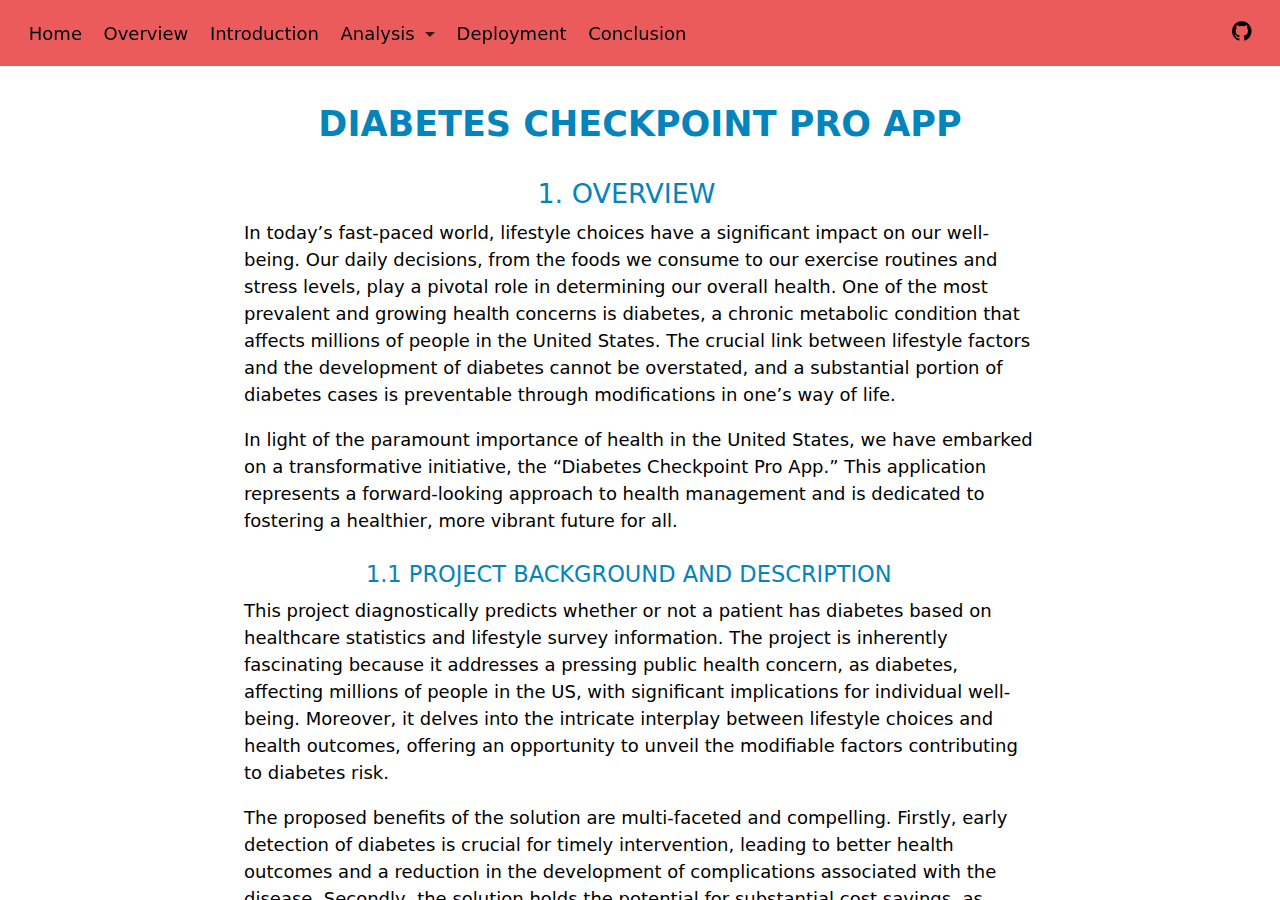
==== docs/index.html @ 88f41fd1 "website" ====
<html xmlns="http://www.w3.org/1999/xhtml">    
  <head>      
    <title>Redirect to Diabetes.html</title>      
    <meta http-equiv="refresh" content="0;URL='Diabetes.html'" />    
  </head>    
  <body> 
  </body>  
</html>
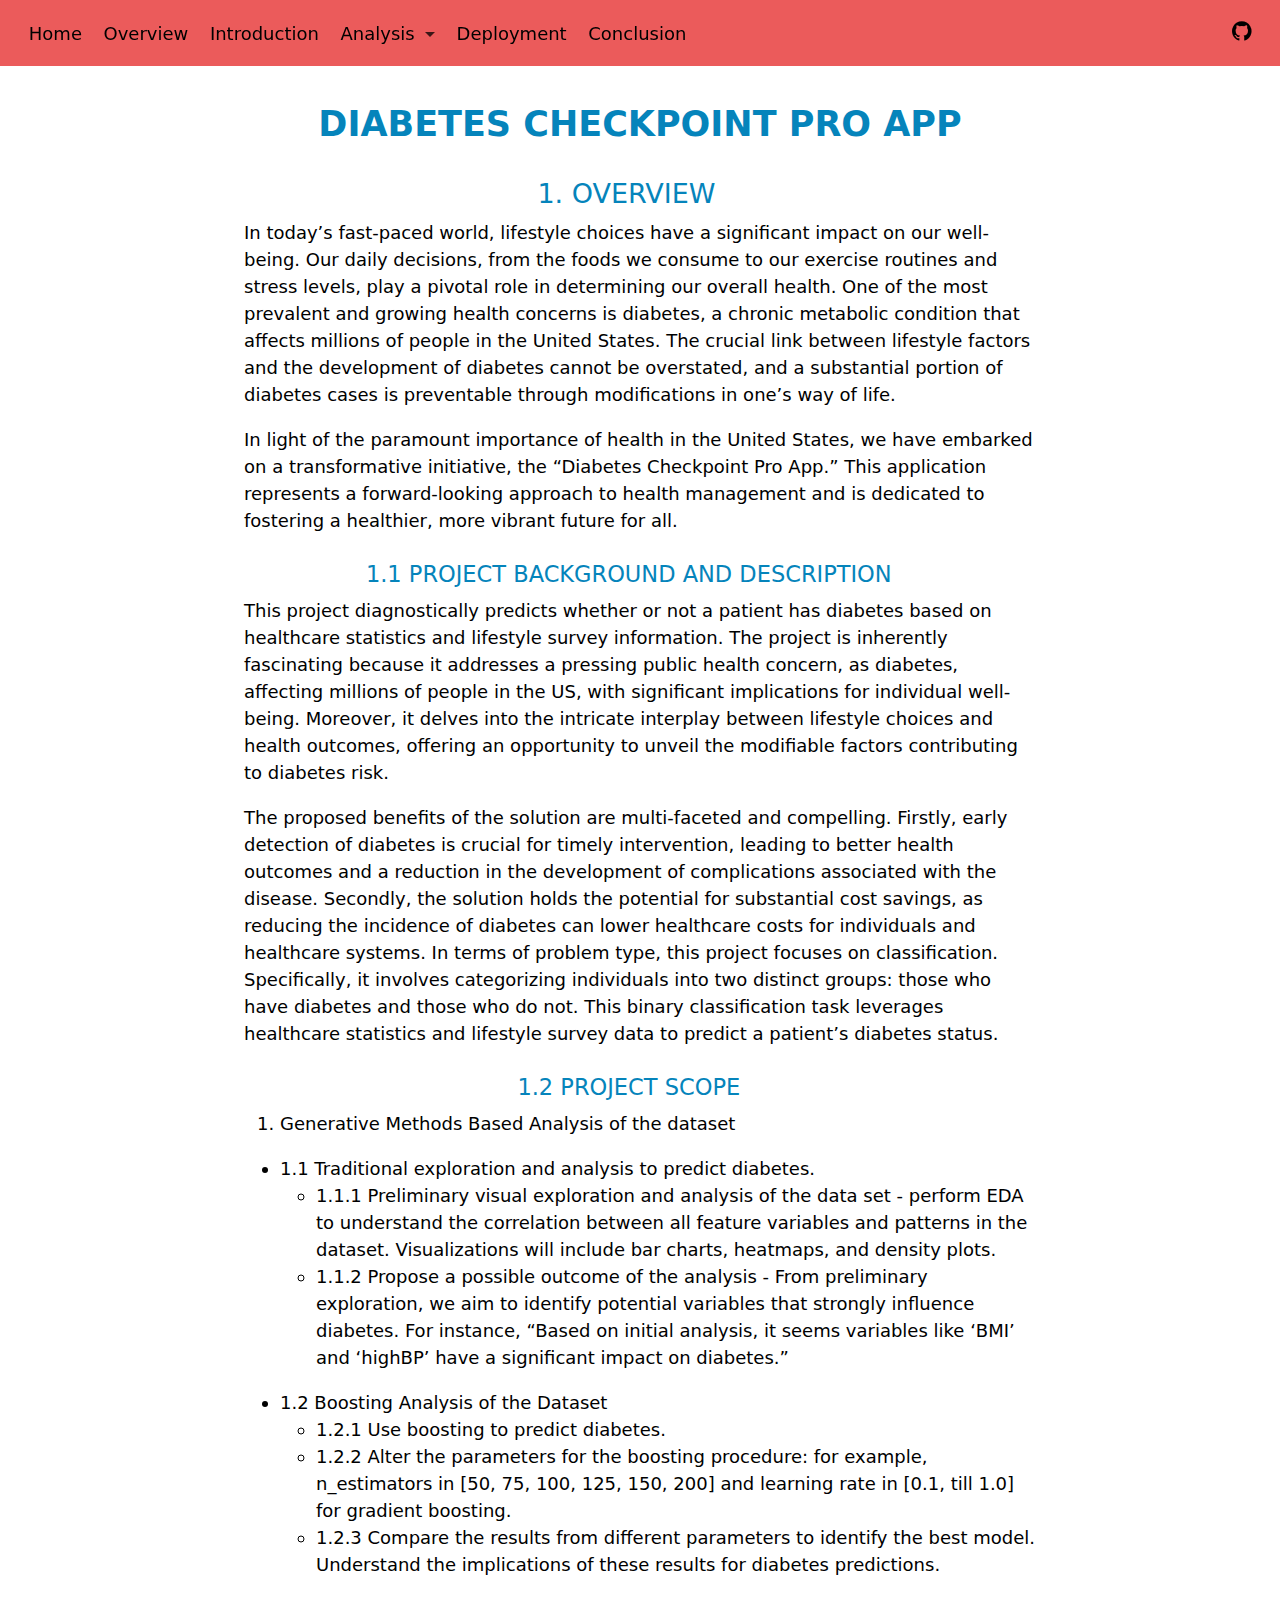
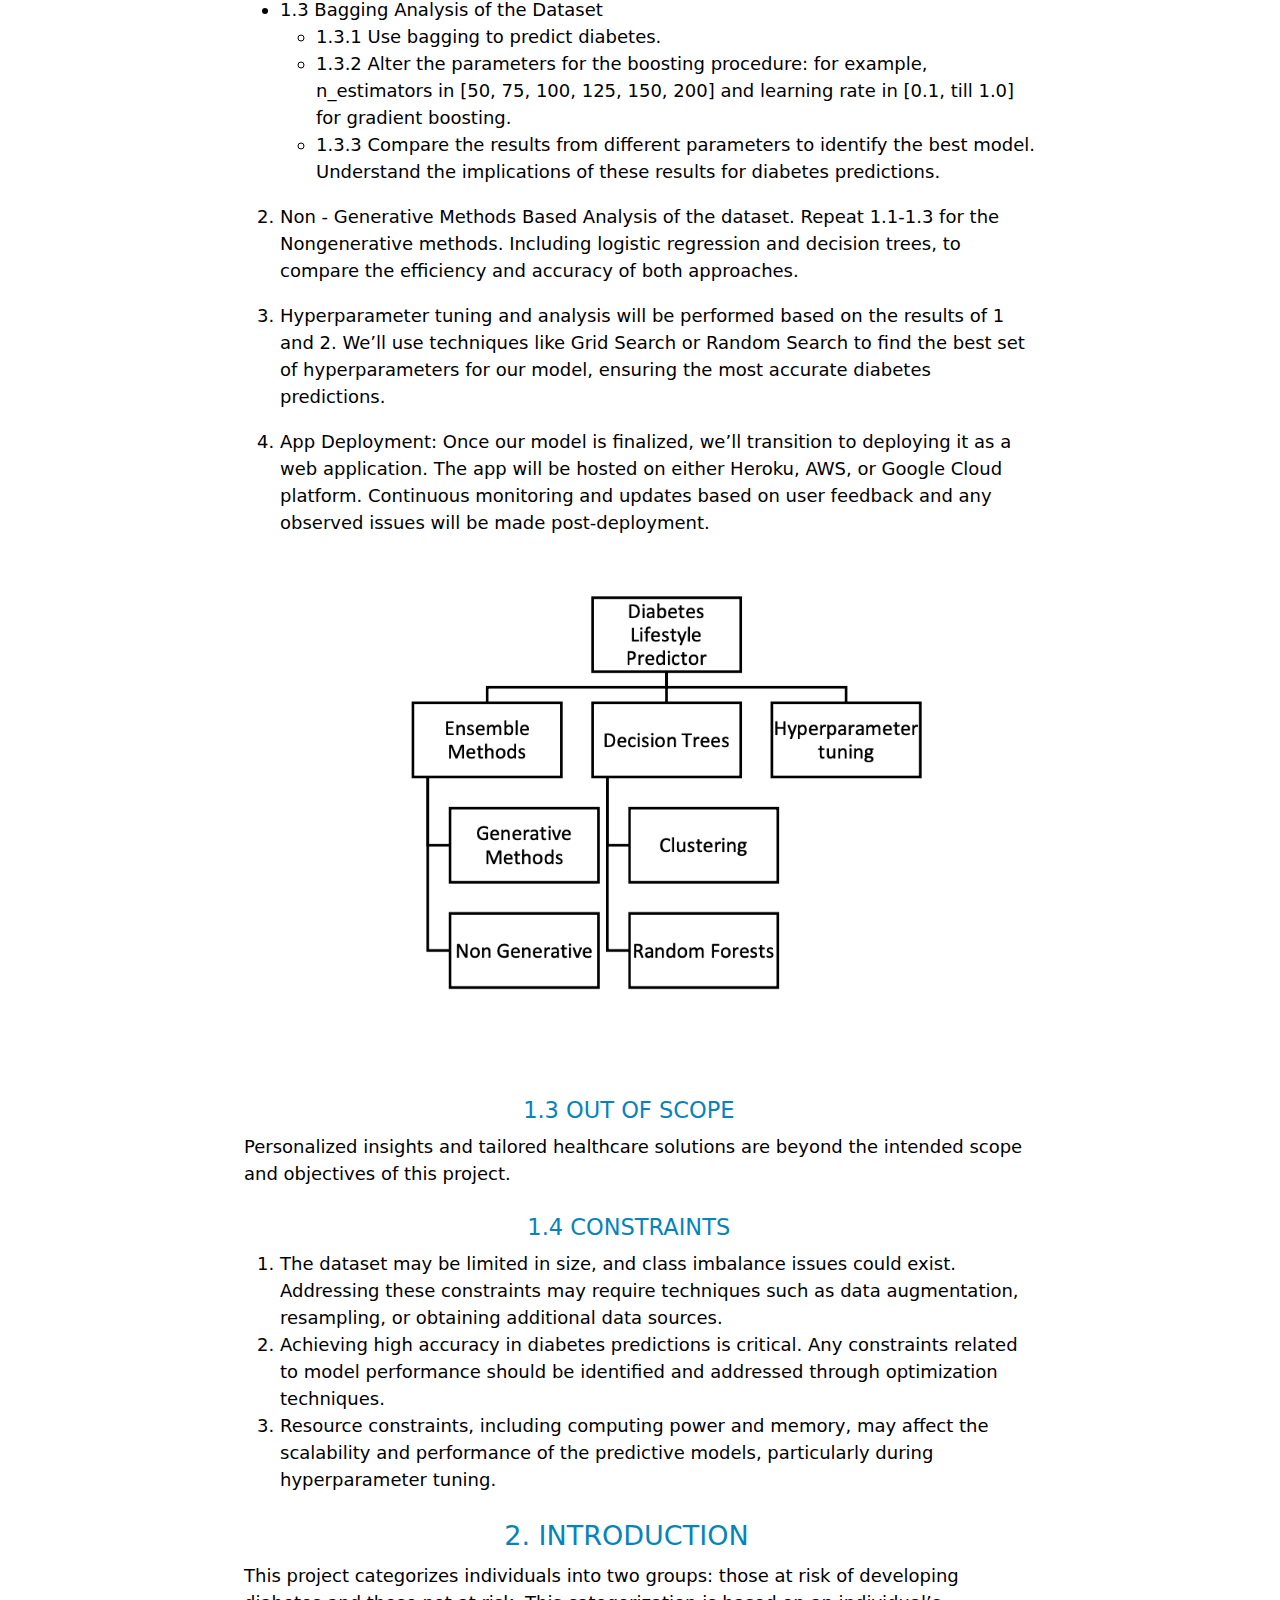
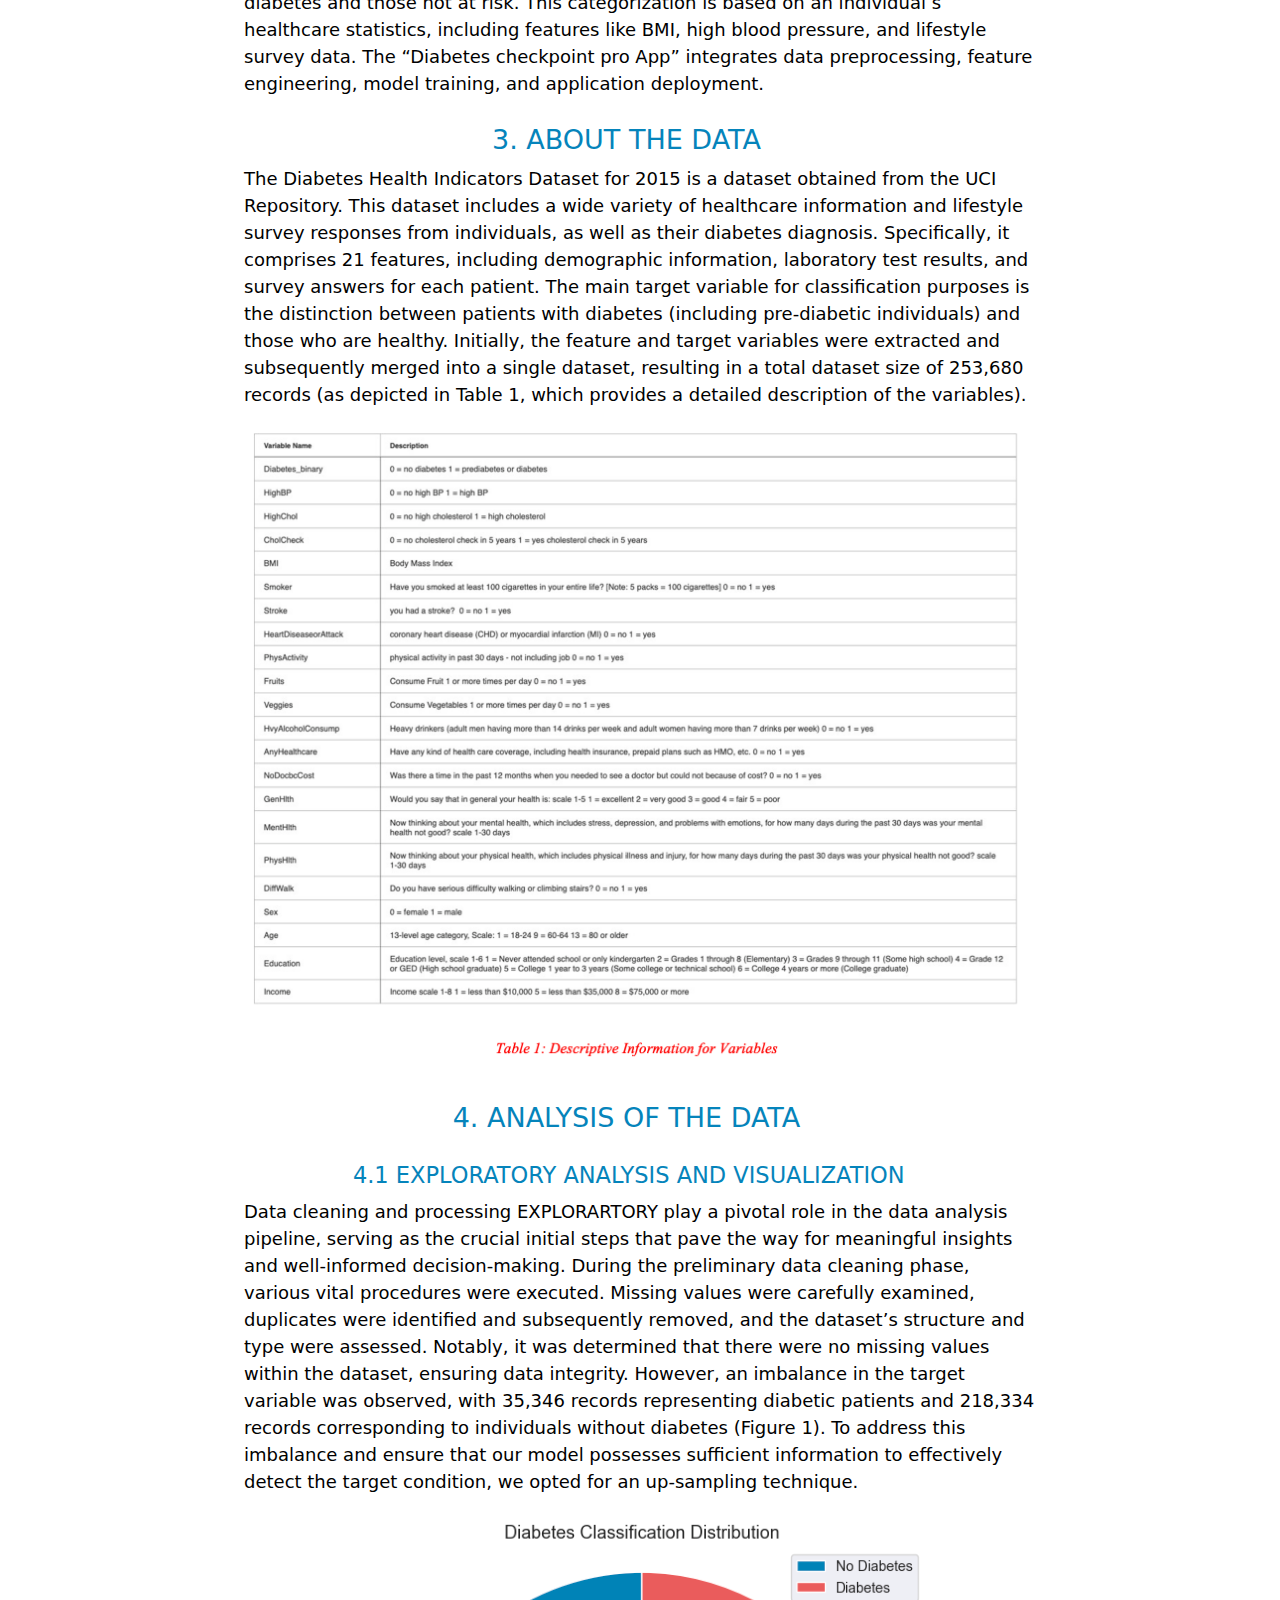
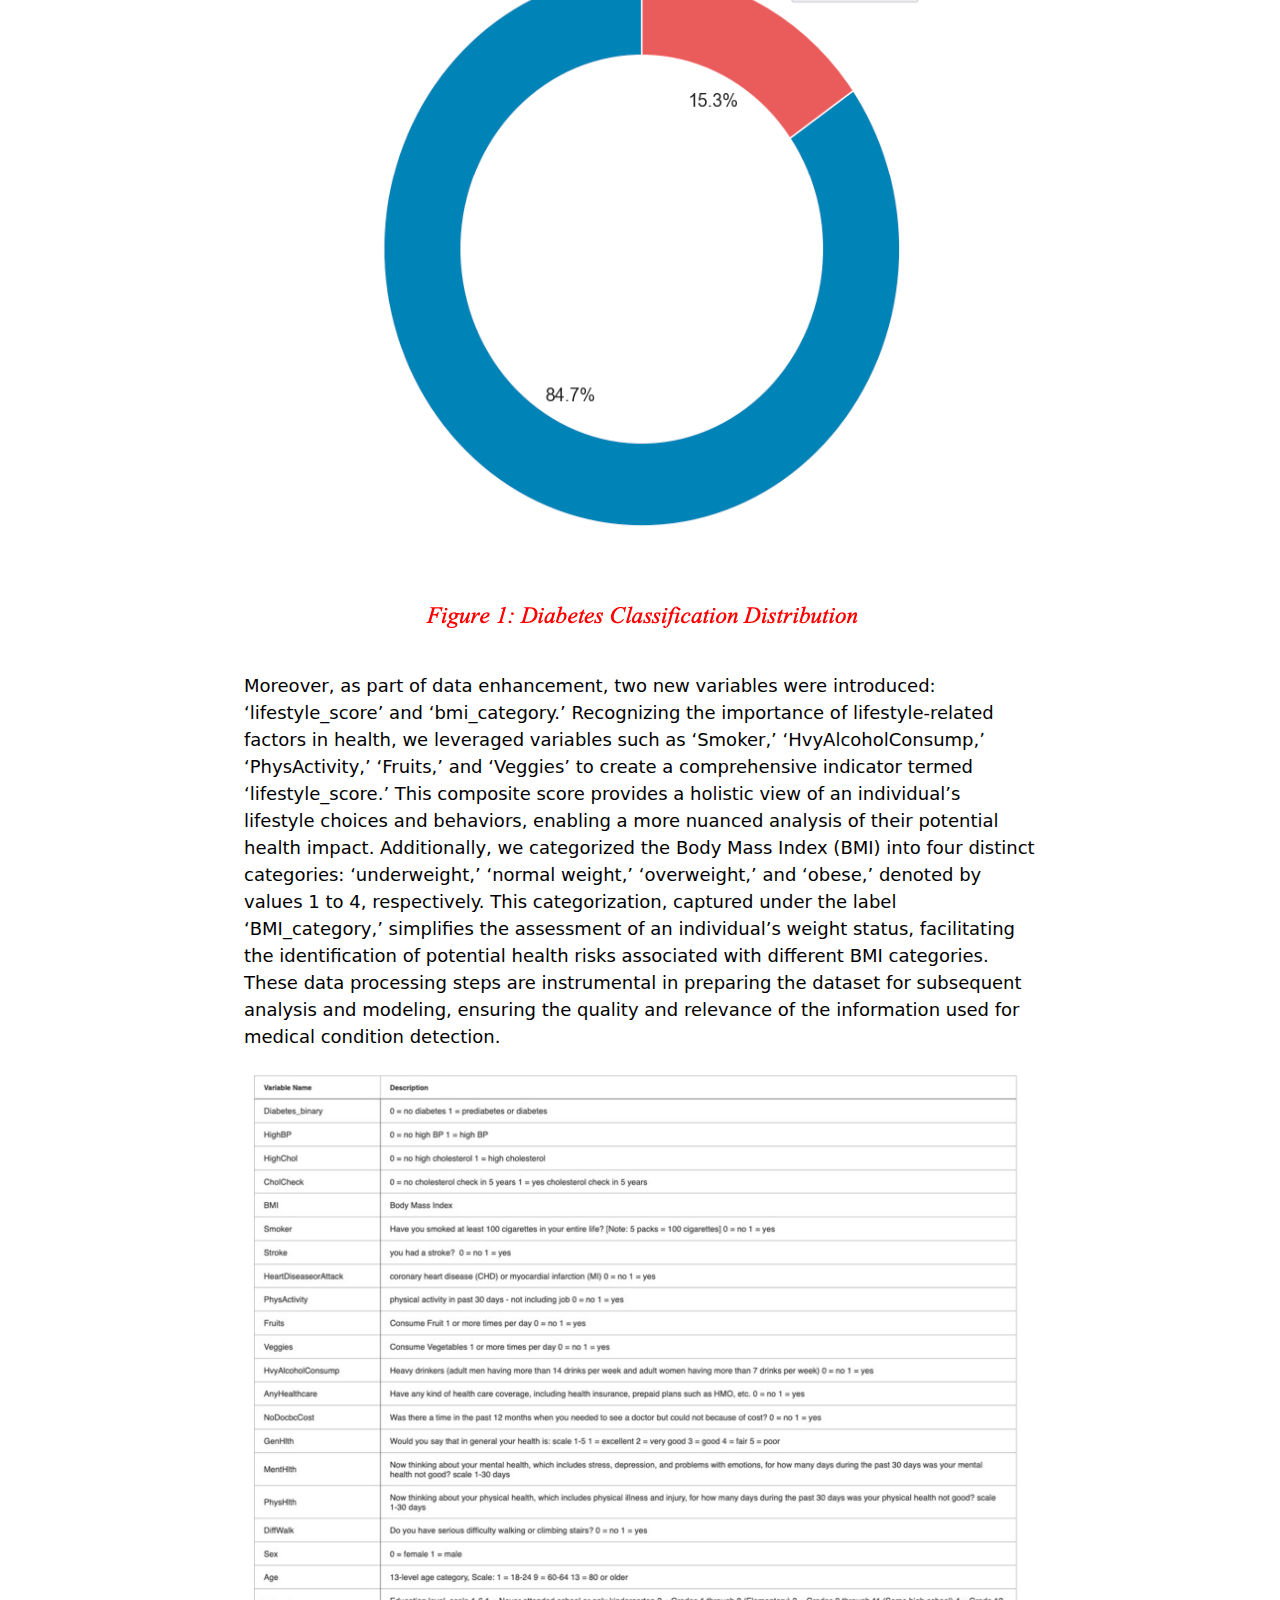
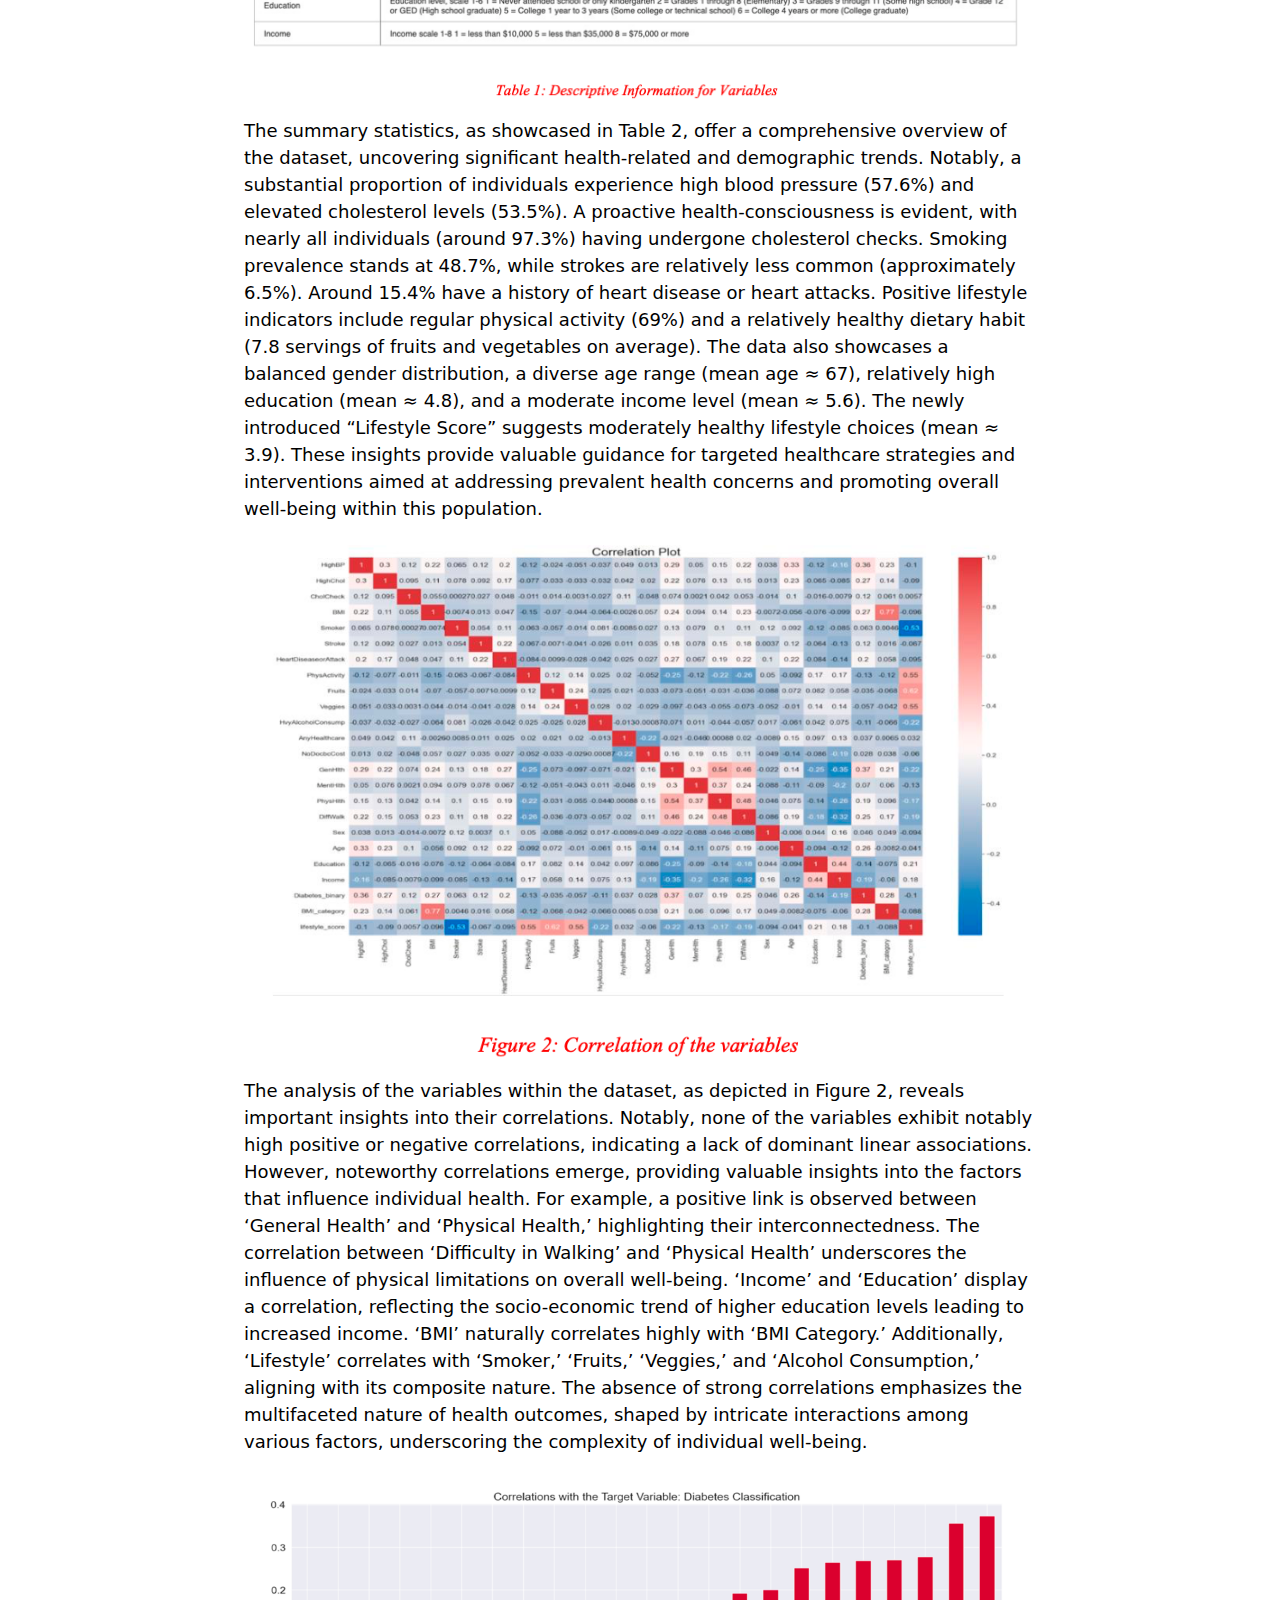
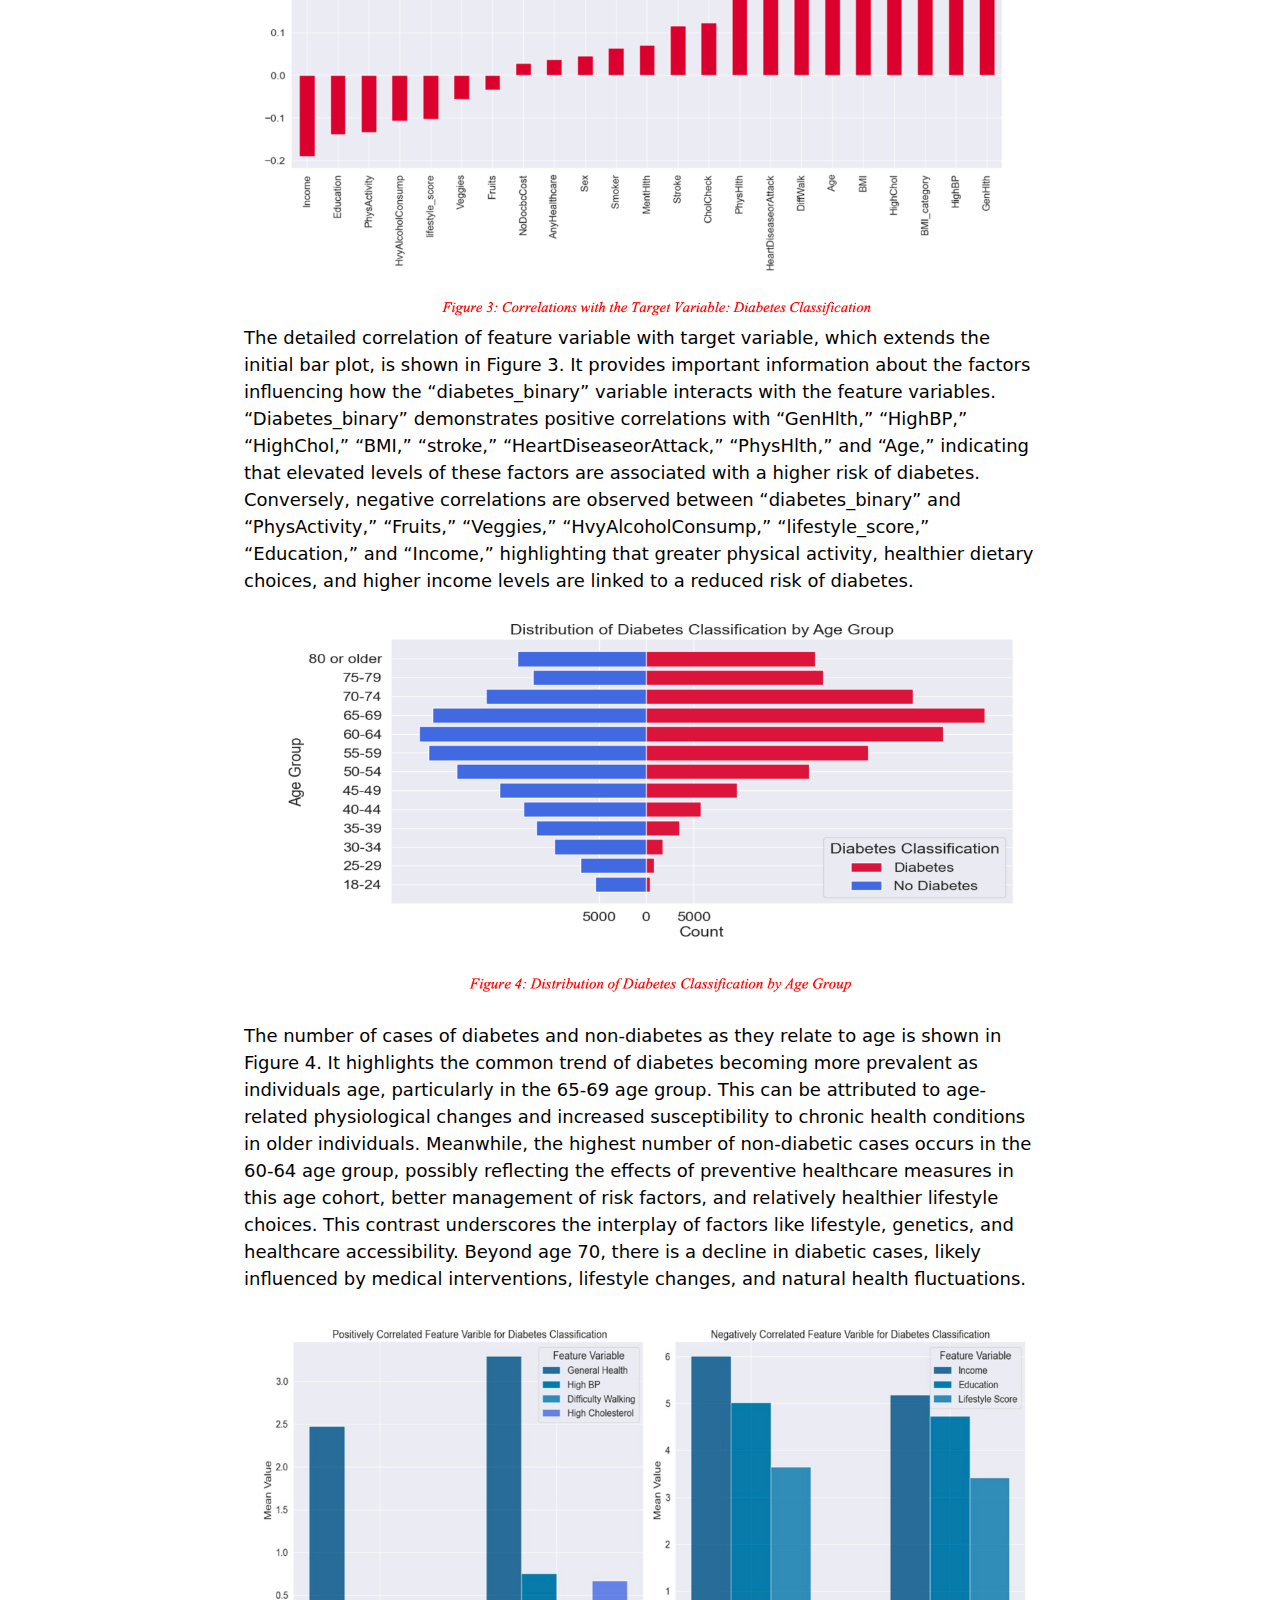
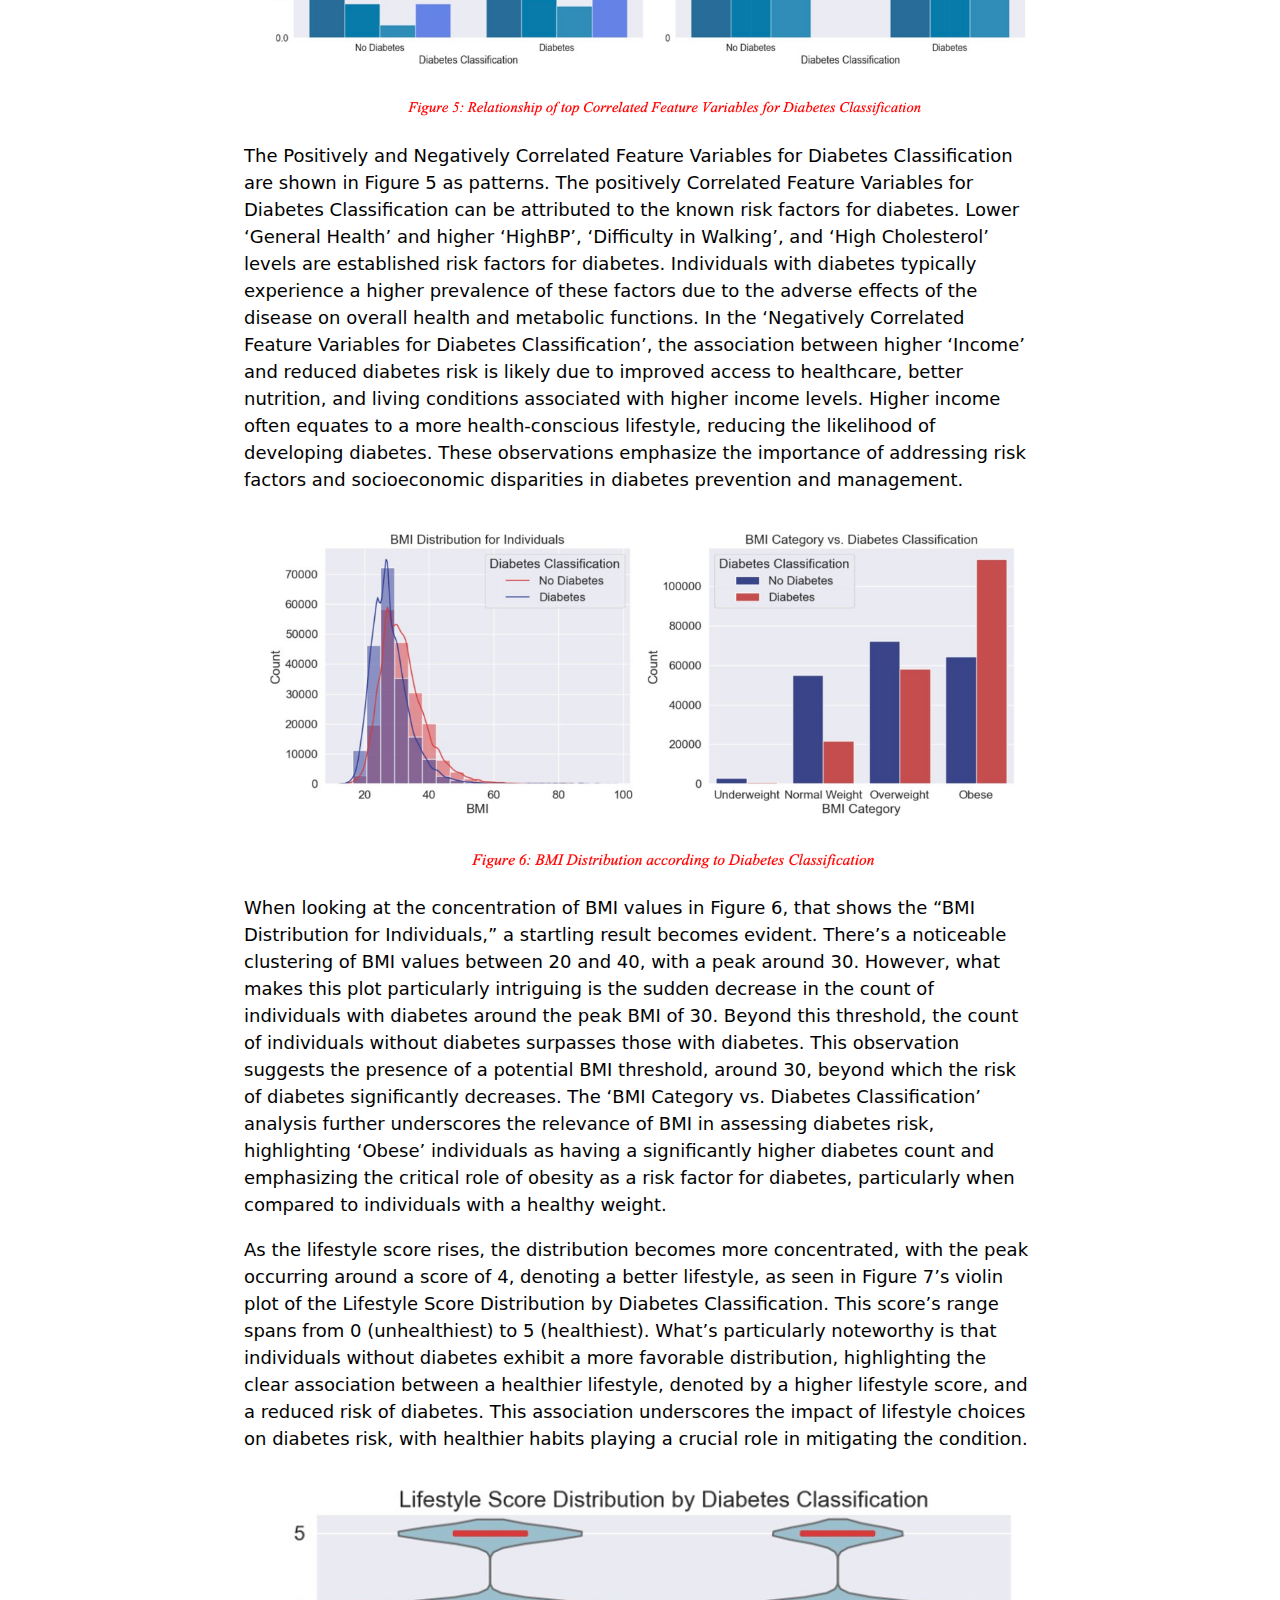
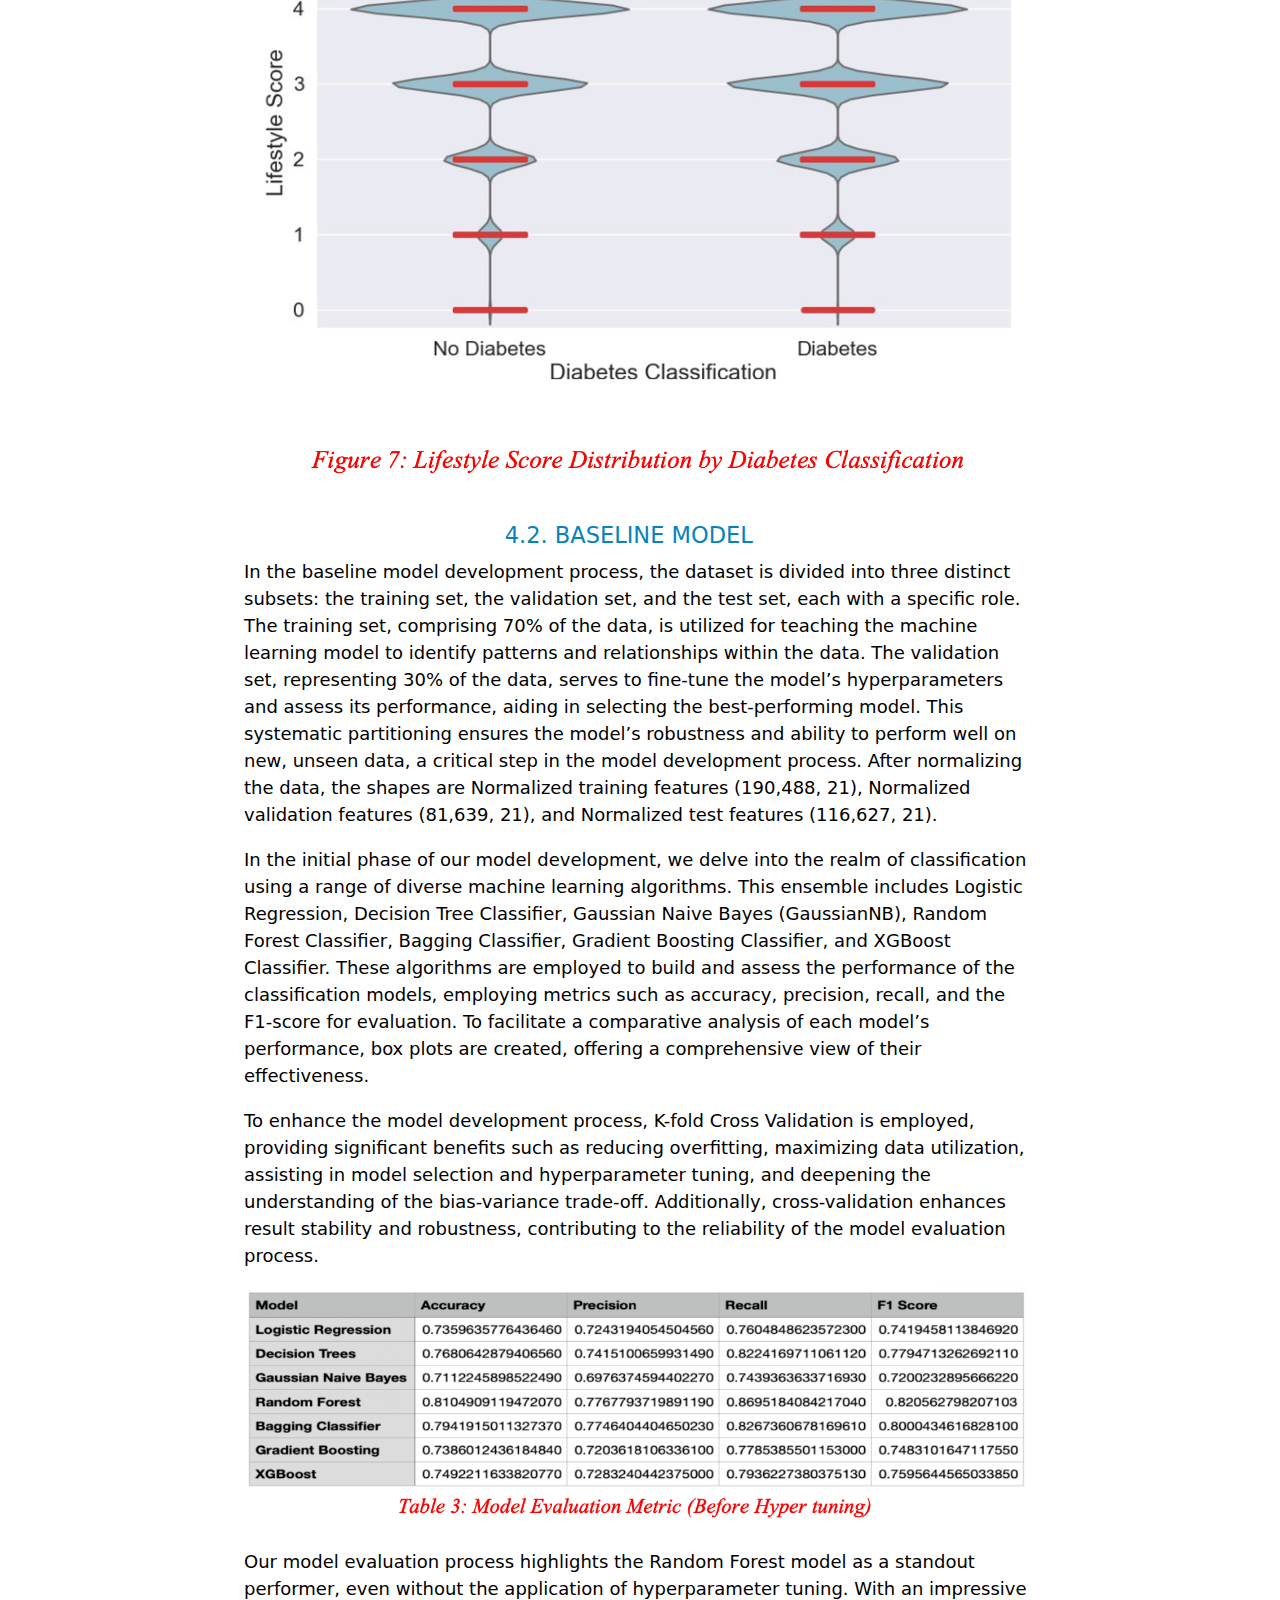
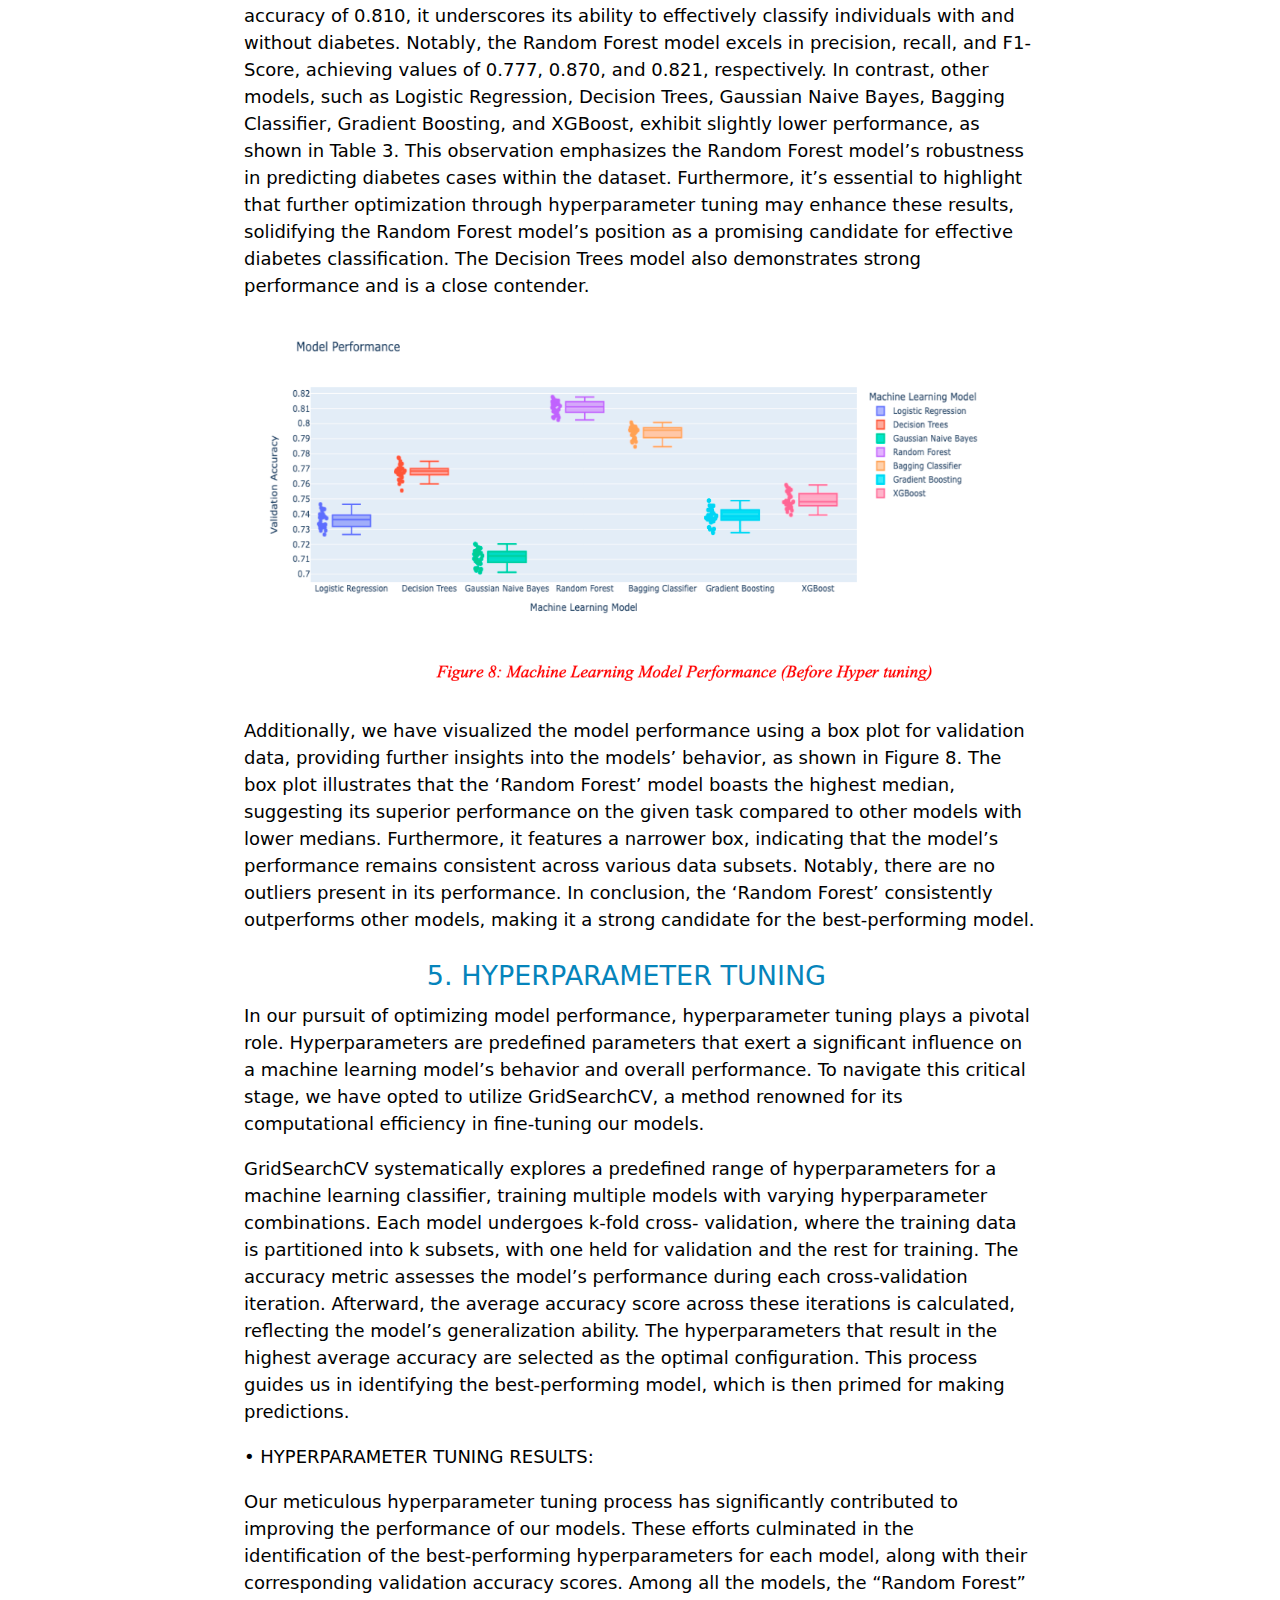
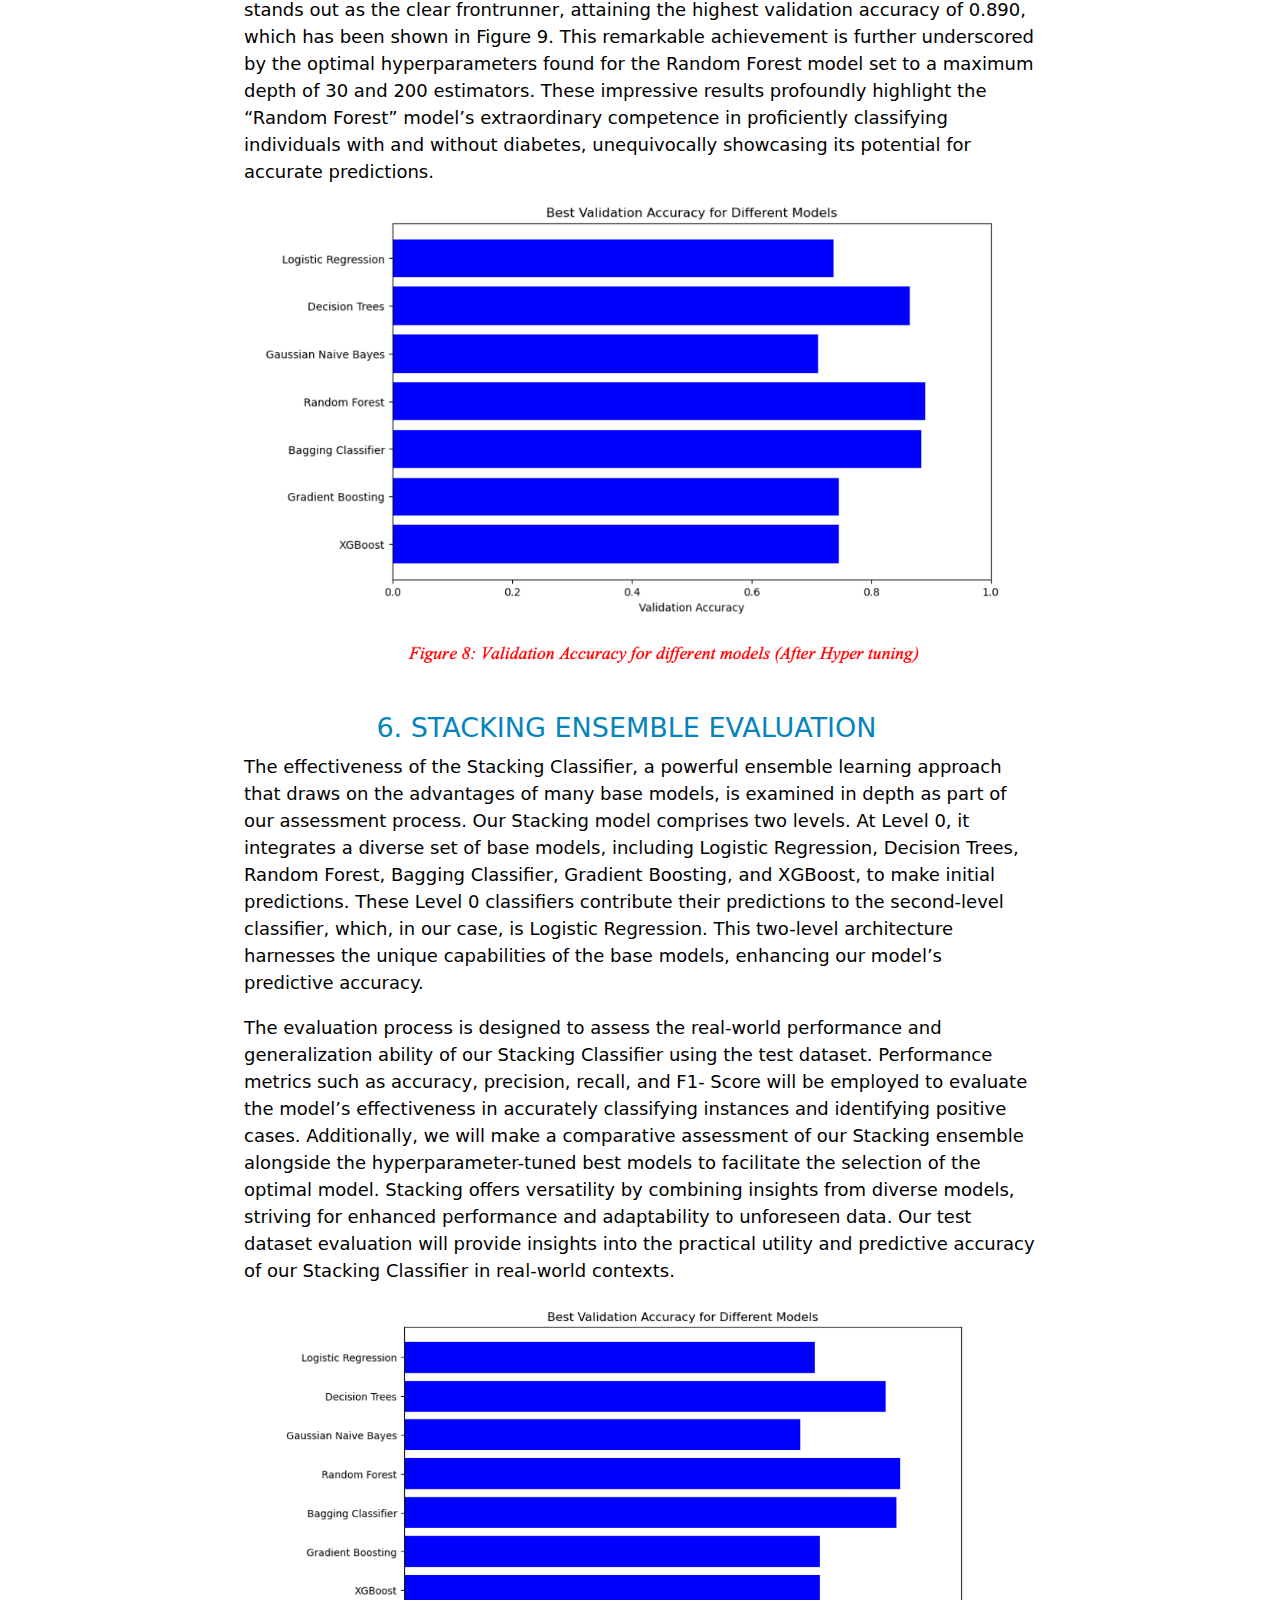
==== commit 00b8280a: "website" ====
--- a/docs/index.html
+++ b/docs/index.html
@@ -1,6 +1,6 @@
 <html xmlns="http://www.w3.org/1999/xhtml">    
   <head>      
-    <title>Redirect to Diabetes.html</title>      
+    <title>Redirect to "https://chaishekar.github.io/Portfolio/"</title>      
     <meta http-equiv="refresh" content="0;URL='Diabetes.html'" />    
   </head>    
   <body> 
